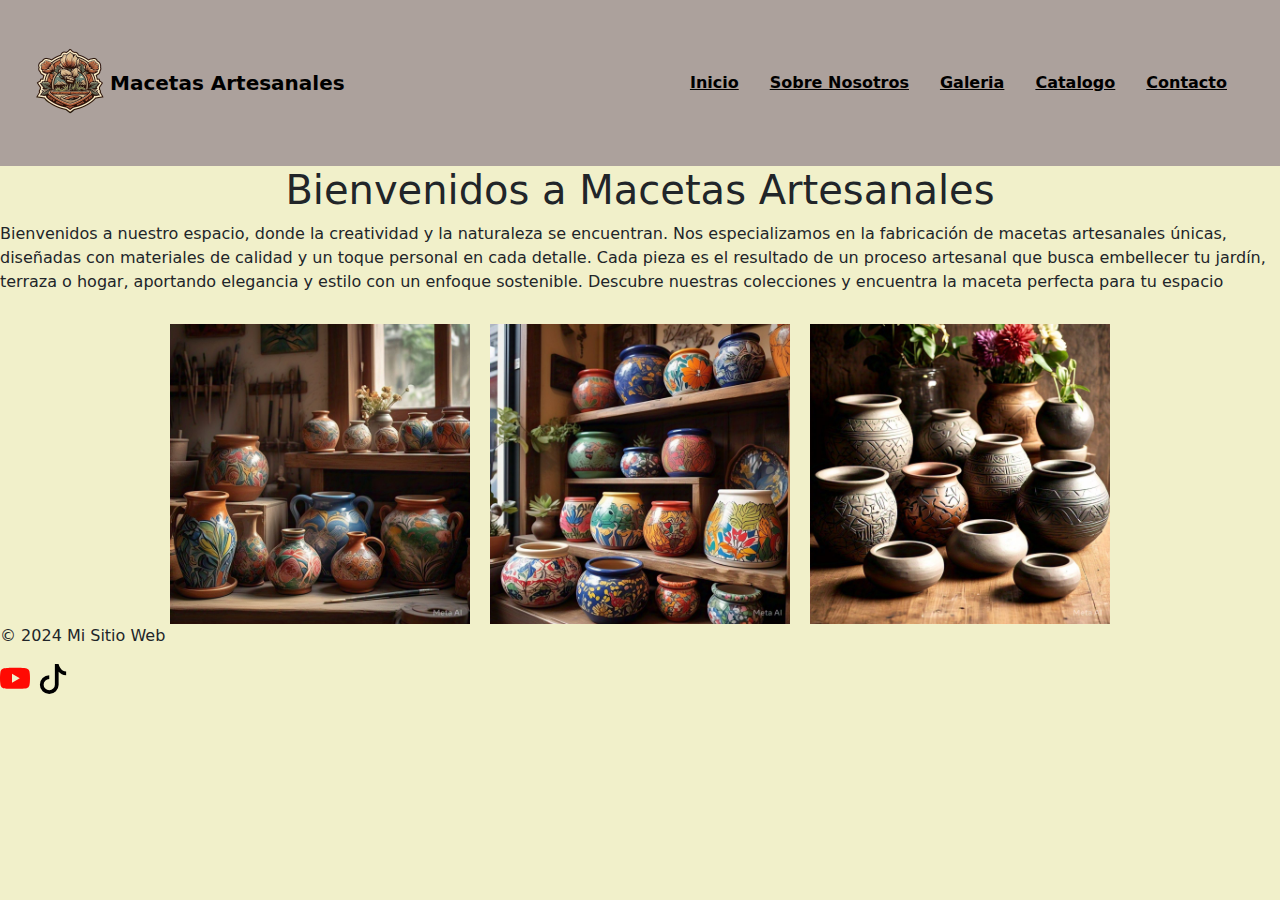
==== index.html @ 20584a9d "Se crea partial para  animations. Se agregan clases de animaciones al texto de la marca personal en " ====
<!DOCTYPE html>
<html lang="es">

<head>
    <meta charset="UTF-8">
    <meta name="viewport" content="width=device-width, initial-scale=1.0">
    <!--StyleSheets-->
    <link rel="stylesheet" href="https://cdn.jsdelivr.net/npm/bootstrap@5.3.3/dist/css/bootstrap.min.css"
        integrity="sha384-QWTKZyjpPEjISv5WaRU9OFeRpok6YctnYmDr5pNlyT2bRjXh0JMhjY6hW+ALEwIH" crossorigin="anonymous">
    <link rel="stylesheet" href="./css/style.css">
    <!--google font-->
    <link rel="preconnect" href="https://fonts.googleapis.com">
    <link rel="preconnect" href="https://fonts.gstatic.com" crossorigin>
    <link
        href="https://fonts.googleapis.com/css2?family=Arima:wght@100..700&family=Kanit:ital,wght@0,100;0,200;0,300;0,400;0,500;0,600;0,700;0,800;0,900;1,100;1,200;1,300;1,400;1,500;1,600;1,700;1,800;1,900&display=swap"
        rel="stylesheet">

    <title>Macetas Artesanales</title>
</head>

<body class="body-background-color">
    <header>
        <div class="title-container">
            <nav class="navbar navbar-expand-lg custom-navbar">
                <div class="container-fluid">
                    <!-- Logo a la izquierda -->
                    <a class="navbar-brand" href="./index.html">
                        <img src="./img/logo.png" alt="Logo" class="custom-logo">
                        <span class="fw-bold brand-animation">Macetas Artesanales</span>
                    </a>

                    <!-- Botón para móviles -->
                    <button class="navbar-toggler" type="button" data-bs-toggle="collapse" data-bs-target="#navbarNav"
                        aria-controls="navbarNav" aria-expanded="false" aria-label="Toggle navigation">
                        <span class="navbar-toggler-icon"></span>
                    </button>

                    <!-- Menú alineado a la derecha -->
                    <div class="collapse navbar-collapse" id="navbarNav">
                        <ul class="navbar-nav ms-auto">
                            <li class="nav-item"><a class="nav-link active" href="index.html">Inicio</a></li>
                            <li class="nav-item"><a class="nav-link" href="./pages/SobreNosotros.html">Sobre
                                    Nosotros</a></li>
                            <li class="nav-item"><a class="nav-link" href="./pages/Galeria.html">Galeria</a></li>
                            <li class="nav-item"><a class="nav-link" href="./pages/Catalogo.html">Catalogo</a></li>
                            <li class="nav-item"><a class="nav-link" href="./pages/Contacto.html">Contacto</a></li>
                        </ul>
                    </div>
                </div>
            </nav>
        </div>
    </header>
    <main>
        <h1>Bienvenidos a Macetas Artesanales</h1>
        <p>Bienvenidos a nuestro espacio, donde la creatividad y la naturaleza se encuentran. Nos especializamos en la
            fabricación de macetas artesanales únicas, diseñadas con materiales de calidad y un toque personal en cada
            detalle. Cada pieza es el resultado de un proceso artesanal que busca embellecer tu jardín, terraza o hogar,
            aportando elegancia y estilo con un enfoque sostenible. Descubre nuestras colecciones y encuentra la maceta
            perfecta para tu espacio</p>
        <section class="contenedor-imagenes">
            <div class="imagen">
                <img src="./img/macetaventana.jpg" alt="Maceta en ventana">
            </div>
            <div class="imagen">
                <img src="./img/macetaventana2.jpg" alt="Maceta en ventana 2">
            </div>
            <div class="imagen">
                <img src="./img/marrones.jpg" alt="Macetas marrones">
            </div>
        </section>
    </main>

    <footer>
        <p>© 2024 Mi Sitio Web</p>
        <!-- Redes sociales alineadas a la derecha -->
        <div class="d-flex">
            <a href="https://youtube.com/@suculentaslove?si=uGCqCGYgVAMf0cbF" target="_blank" aria-label="YouTube" class="me-2">
                <img src="img/youtube.svg" alt="YouTube"
                    style="height: 30px;filter: invert(15%) sepia(100%) saturate(7483%) hue-rotate(359deg);">
            </a>
            <a href="https://www.tiktok.com/@etelvinacaceres4?_t=8rQUdzvbaCt&_r=1" target="_blank" aria-label="TikTok">
                <img src="img/tiktok.svg" alt="TikTok" style="height: 30px;">
            </a>
        </div>
    </footer>
    
    <script src="https://cdn.jsdelivr.net/npm/bootstrap@5.3.3/dist/js/bootstrap.bundle.min.js"
        integrity="sha384-YvpcrYf0tY3lHB60NNkmXc5s9fDVZLESaAA55NDzOxhy9GkcIdslK1eN7N6jIeHz"
        crossorigin="anonymous"></script>
</body>

</html>
---- css/style.css ----
.brand-animation {
  animation-name: brandAnimation;
  animation-duration: 4s;
  animation-iteration-count: infinite;
  animation-delay: 0s;
}

@keyframes brandAnimation {
  0% {
    color: white;
  }
  25% {
    color: black;
  }
  50% {
    color: green;
  }
  75% {
    color: red;
  }
  100% {
    color: white;
  }
}
h1 {
  text-align: center;
}

.body-background-color {
  background-color: #f1f0ca;
}

img {
  height: 300px;
  width: auto;
}

.custom-logo {
  width: 80px;
  height: auto;
}

.navbar {
  background-color: #aca19c;
}
.navbar .container-fluid {
  background-color: #aca19c;
  padding: 15px;
}
.navbar .navbar-brand {
  display: flex;
  align-items: center;
  color: black;
  font-size: 20px;
  text-decoration: none;
}
.navbar .navbar-toggler {
  border: none;
}
.navbar .navbar-nav .nav-link {
  color: black;
  font-weight: bold;
  text-decoration: underline;
  margin-right: 15px;
}
.navbar .navbar-nav .nav-link:hover, .navbar .navbar-nav .nav-link:focus {
  color: black;
}

.title-container {
  background-color: #aca19c;
  padding: 15px;
}

.contenedor-imagenes {
  display: flex;
  justify-content: center;
  gap: 20px;
  margin-top: 30px;
}

.custom-border {
  border-top: 4px solid #8B5A2B;
  border-bottom: 4px solid #CD853F;
}

input:focus,
textarea:focus {
  border: 5px dotted rgb(250, 186, 126);
  background-color: #f1f0ca;
  outline: none;
}

input,
textarea {
  transition: border-color 0.3s, background-color 0.3s;
}

/*# sourceMappingURL=style.css.map */
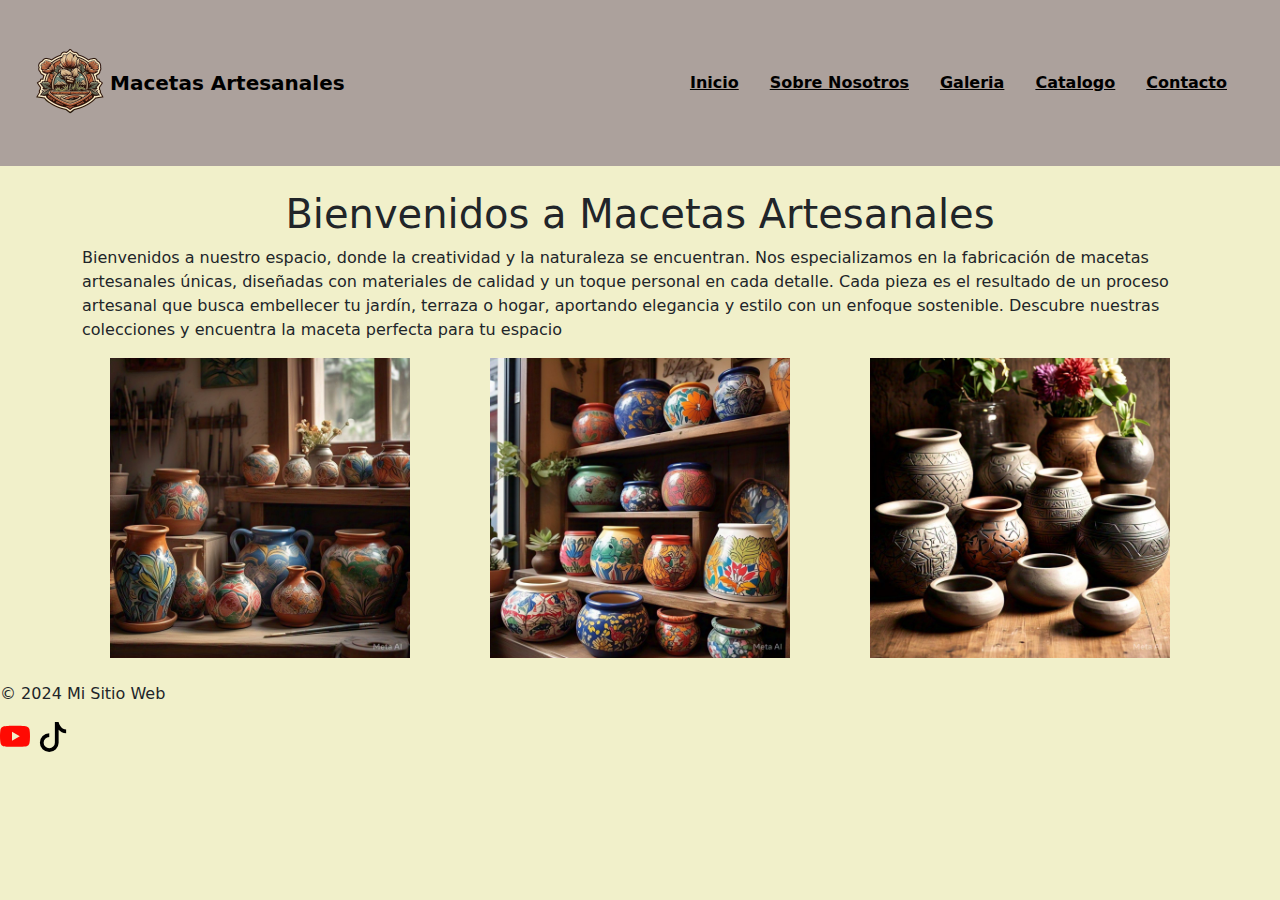
==== commit 939827fd: "Se agregan cambios en las pages index y SobreNosotros, para que las imagenes sean responsive" ====
--- a/index.html
+++ b/index.html
@@ -50,24 +50,29 @@
             </nav>
         </div>
     </header>
-    <main>
+    <main class="container my-4">
         <h1>Bienvenidos a Macetas Artesanales</h1>
-        <p>Bienvenidos a nuestro espacio, donde la creatividad y la naturaleza se encuentran. Nos especializamos en la
-            fabricación de macetas artesanales únicas, diseñadas con materiales de calidad y un toque personal en cada
-            detalle. Cada pieza es el resultado de un proceso artesanal que busca embellecer tu jardín, terraza o hogar,
-            aportando elegancia y estilo con un enfoque sostenible. Descubre nuestras colecciones y encuentra la maceta
-            perfecta para tu espacio</p>
-        <section class="contenedor-imagenes">
-            <div class="imagen">
+        <div>
+            <p>
+                Bienvenidos a nuestro espacio, donde la creatividad y la naturaleza se encuentran. Nos especializamos en la
+                fabricación de macetas artesanales únicas, diseñadas con materiales de calidad y un toque personal en cada
+                detalle. Cada pieza es el resultado de un proceso artesanal que busca embellecer tu jardín, terraza o hogar,
+                aportando elegancia y estilo con un enfoque sostenible. Descubre nuestras colecciones y encuentra la maceta
+                perfecta para tu espacio
+            </p>
+        </div>
+        
+        <div class="row text-center">
+            <div class="col-md-4">
                 <img src="./img/macetaventana.jpg" alt="Maceta en ventana">
-            </div>
-            <div class="imagen">
+            </div><br>
+            <div class="col-md-4">
                 <img src="./img/macetaventana2.jpg" alt="Maceta en ventana 2">
-            </div>
-            <div class="imagen">
+            </div><br>
+            <div class="col-md-4">
                 <img src="./img/marrones.jpg" alt="Macetas marrones">
             </div>
-        </section>
+        </div>
     </main>
 
     <footer>
--- a/css/style.css
+++ b/css/style.css
@@ -33,6 +33,13 @@
 img {
   height: 300px;
   width: auto;
+}
+
+.standar-img {
+  max-width: 100%;
+  height: auto;
+  display: block;
+  margin: 0 auto;
 }
 
 .custom-logo {
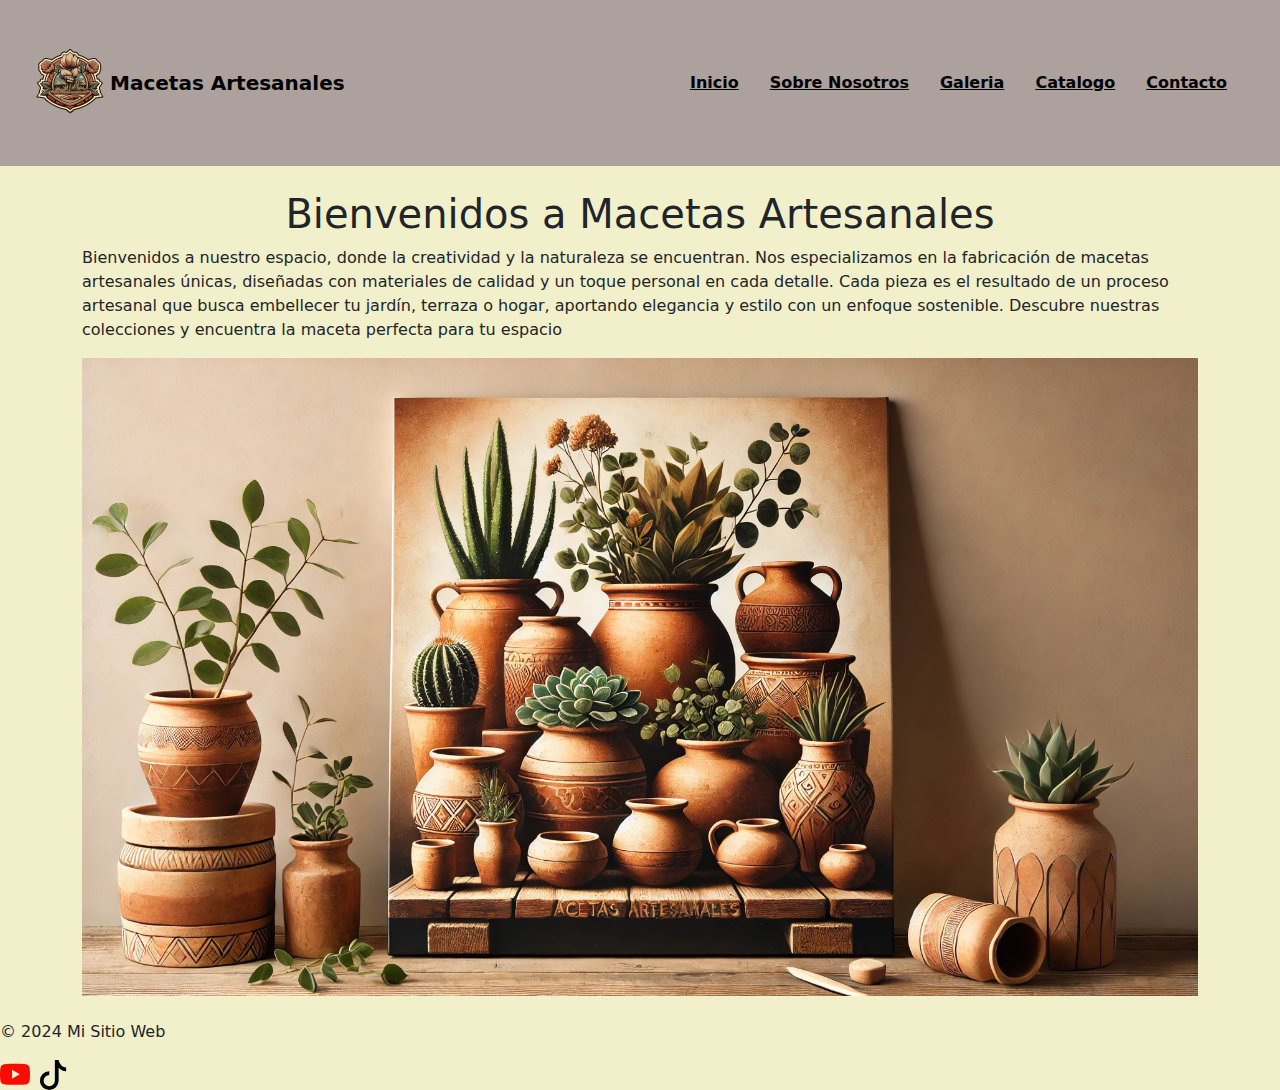
==== commit c19bc0ce: "cambio de imagen" ====
--- a/index.html
+++ b/index.html
@@ -4,6 +4,13 @@
 <head>
     <meta charset="UTF-8">
     <meta name="viewport" content="width=device-width, initial-scale=1.0">
+
+    <!-- Meta etiqueta para la descripción del sitio web -->
+    <meta name="descripcion" content="Macetas Artesanales: Diseños exclusivos y únicos para decorar tu hogar con estilo.">
+
+    <!-- Meta etiqueta para palabras clave -->
+    <meta name="keywords" content="macetas, decoración, jardín, artesanales, diseño único, plantas, hogar, macetas decorativas, jardinería, decoración de interiores">
+
     <!--StyleSheets-->
     <link rel="stylesheet" href="https://cdn.jsdelivr.net/npm/bootstrap@5.3.3/dist/css/bootstrap.min.css"
         integrity="sha384-QWTKZyjpPEjISv5WaRU9OFeRpok6YctnYmDr5pNlyT2bRjXh0JMhjY6hW+ALEwIH" crossorigin="anonymous">
@@ -15,7 +22,8 @@
         href="https://fonts.googleapis.com/css2?family=Arima:wght@100..700&family=Kanit:ital,wght@0,100;0,200;0,300;0,400;0,500;0,600;0,700;0,800;0,900;1,100;1,200;1,300;1,400;1,500;1,600;1,700;1,800;1,900&display=swap"
         rel="stylesheet">
 
-    <title>Macetas Artesanales</title>
+        <title>Macetas Artesanales - Inicio</title>
+
 </head>
 
 <body class="body-background-color">
@@ -61,16 +69,10 @@
                 perfecta para tu espacio
             </p>
         </div>
-        
-        <div class="row text-center">
-            <div class="col-md-4">
-                <img src="./img/macetaventana.jpg" alt="Maceta en ventana">
-            </div><br>
-            <div class="col-md-4">
-                <img src="./img/macetaventana2.jpg" alt="Maceta en ventana 2">
-            </div><br>
-            <div class="col-md-4">
-                <img src="./img/marrones.jpg" alt="Macetas marrones">
+            <div class="row text-center">
+                <div>
+                <img src="../img/imagencreada.webp" alt="macetas portada" class="standar-img">
+                </div>
             </div>
         </div>
     </main>
--- a/css/style.css
+++ b/css/style.css
@@ -103,4 +103,13 @@
   transition: border-color 0.3s, background-color 0.3s;
 }
 
+.btn-rojo {
+  background-color: red;
+  border-color: red;
+}
+.btn-rojo:hover {
+  background-color: rgb(178.5, 0, 0);
+  border-color: rgb(178.5, 0, 0);
+}
+
 /*# sourceMappingURL=style.css.map */
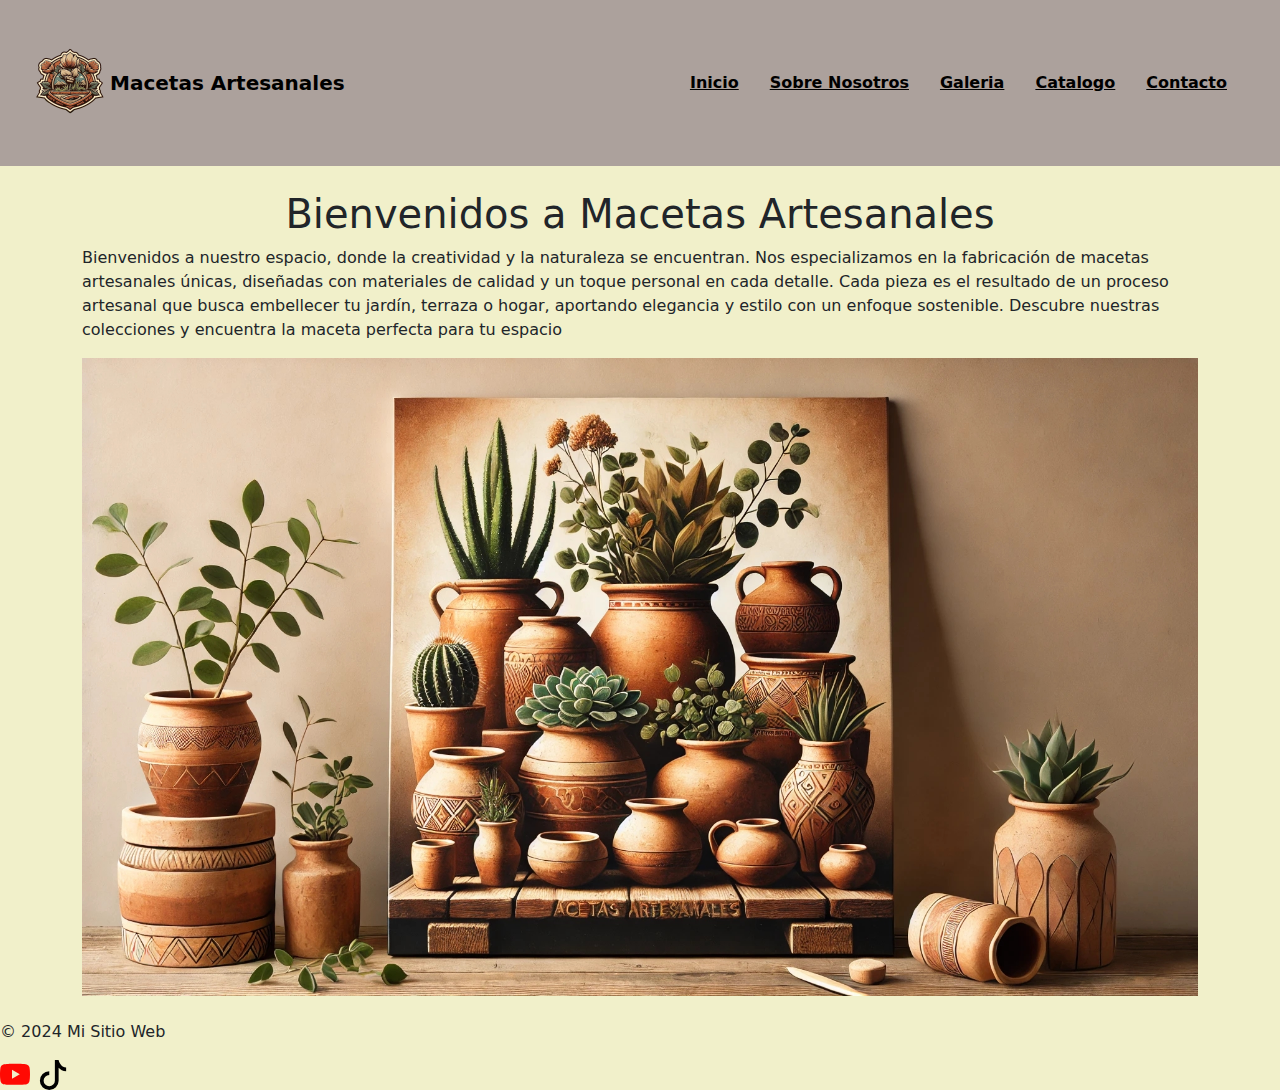
==== commit c92644bc: "Cambio de formato de imagen en index.html" ====
--- a/index.html
+++ b/index.html
@@ -71,7 +71,7 @@
         </div>
             <div class="row text-center">
                 <div>
-                <img src="../img/imagencreada.webp" alt="macetas portada" class="standar-img">
+                <img src="img/IndexBodyImage.jpg" alt="macetas portada" class="standar-img">
                 </div>
             </div>
         </div>
--- a/css/style.css
+++ b/css/style.css
@@ -37,6 +37,13 @@
 
 .standar-img {
   max-width: 100%;
+  height: auto;
+  display: block;
+  margin: 0 auto;
+}
+
+.medium-img {
+  max-width: 65%;
   height: auto;
   display: block;
   margin: 0 auto;
@@ -104,12 +111,12 @@
 }
 
 .btn-rojo {
-  background-color: red;
-  border-color: red;
+  background-color: #aca19c;
+  border-color: #aca19c;
 }
 .btn-rojo:hover {
-  background-color: rgb(178.5, 0, 0);
-  border-color: rgb(178.5, 0, 0);
+  background-color: rgb(136.8049450549, 121.6043956044, 114.6950549451);
+  border-color: rgb(136.8049450549, 121.6043956044, 114.6950549451);
 }
 
 /*# sourceMappingURL=style.css.map */
